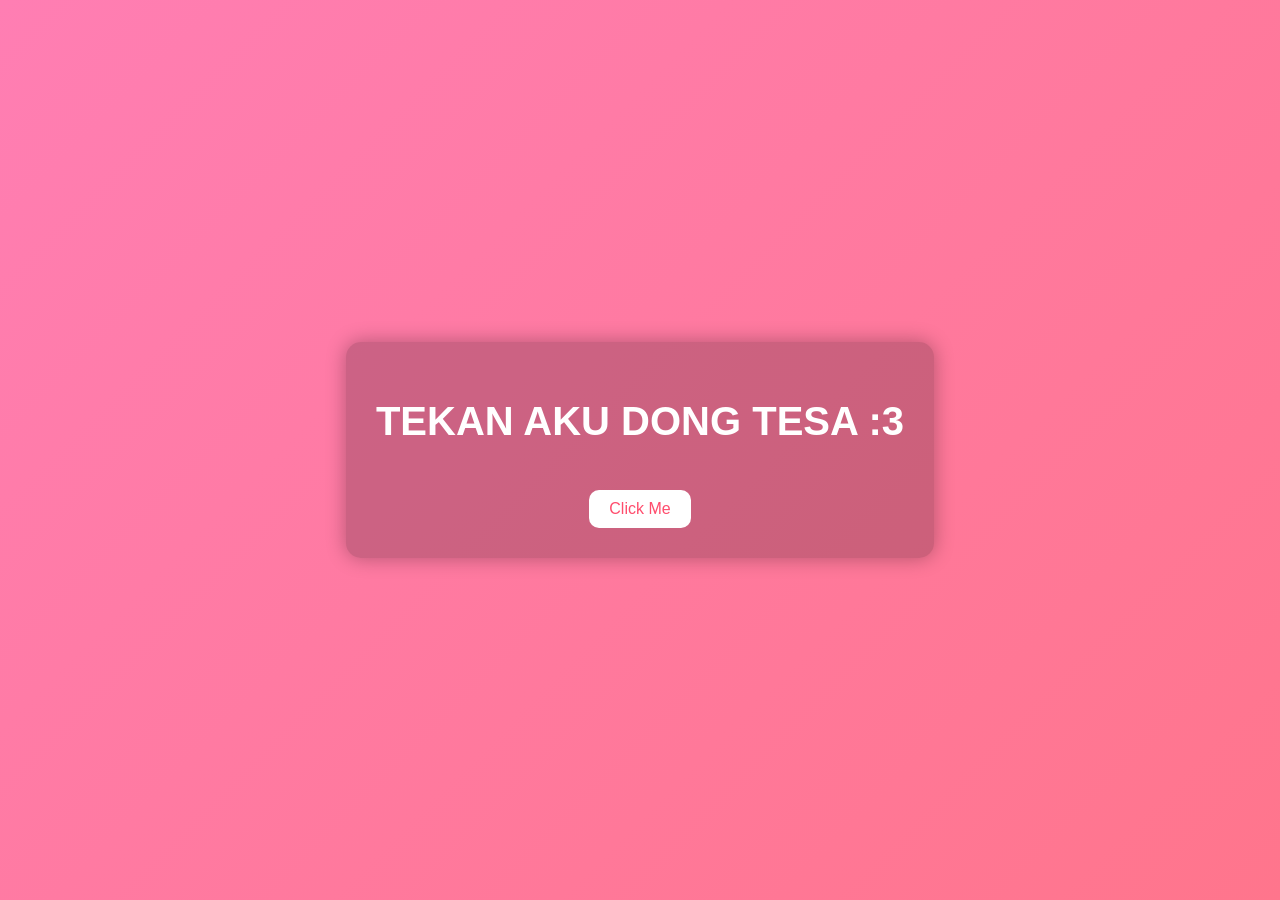
==== index.html @ 928fe213 "Rename tesyalaa.html to index.html" ====
<!DOCTYPE html>
<html lang="en">
<head>
  <meta charset="UTF-8">
  <title>For You ❤️</title>
  <style>
    body {
      margin: 0;
      height: 100vh;
      display: flex;
      justify-content: center;
      align-items: center;
      background: linear-gradient(135deg, #ff7eb3, #ff758c);
      font-family: Arial, sans-serif;
      color: white;
      text-align: center;
    }

    .box {
      background: rgba(0,0,0,0.2);
      padding: 30px;
      border-radius: 15px;
      box-shadow: 0 0 20px rgba(0,0,0,0.3);
    }

    h1 {
      font-size: 2.5em;
    }

    button {
      margin-top: 20px;
      padding: 10px 20px;
      border: none;
      border-radius: 10px;
      background: white;
      color: #ff4d6d;
      font-size: 16px;
      cursor: pointer;
    }

    button:hover {
      background: #ffe0e6;
    }
  </style>
</head>
<body>

  <div class="box">
    <h1 id="text">TEKAN AKU DONG TESA :3</h1>
    <button onclick="gombal()">Click Me</button>
  </div>

  <script>
  let index = 0;

  function gombal() {
    const lines = [
      "Tesyalaa, kamu cantik banget hari ini!",
      "Terimakasih ya sudah menemani aku jalan tadi, aku senang banget bisa jalan sama kamu",
      "Semoga kita bisa jalan-jalan lagi yaa",
      "Jangan bosan-bosan yaa",
      "Aku harap kita bisa terus seperti ini!",
      "goodnight tesyalaa <3"
    ];

    document.getElementById("text").innerText = lines[index];

    index++;

    // kalau sudah sampai akhir, ulang dari awal
    if (index >= lines.length) {
      index = 0;
    }
  }
</script>
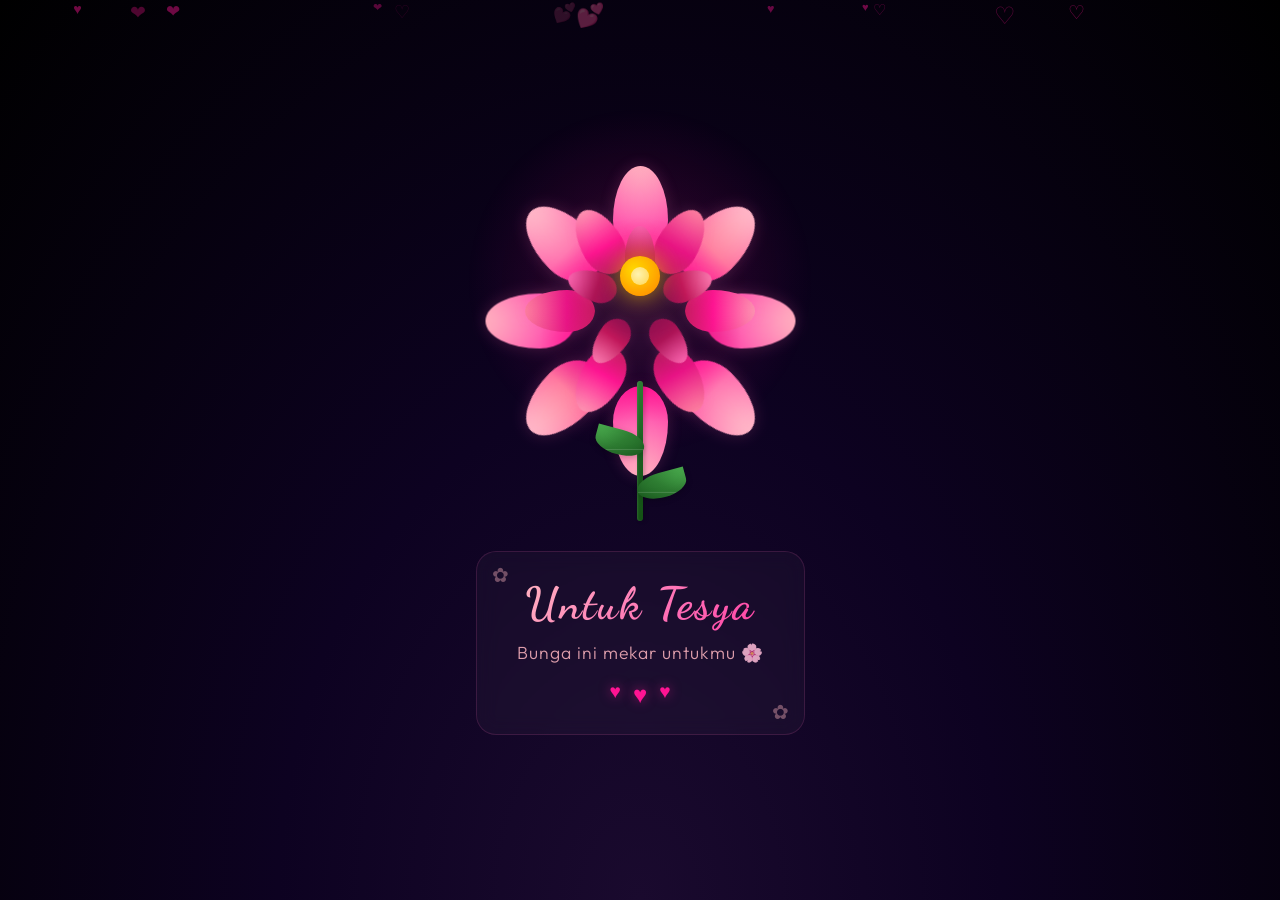
==== commit ee8d04ed: "Add files via upload" ====
--- a/index.html
+++ b/index.html
@@ -1,75 +1,91 @@
-<!DOCTYPE html>
-<html lang="en">
-<head>
-  <meta charset="UTF-8">
-  <title>For You ❤️</title>
-  <style>
-    body {
-      margin: 0;
-      height: 100vh;
-      display: flex;
-      justify-content: center;
-      align-items: center;
-      background: linear-gradient(135deg, #ff7eb3, #ff758c);
-      font-family: Arial, sans-serif;
-      color: white;
-      text-align: center;
-    }
-
-    .box {
-      background: rgba(0,0,0,0.2);
-      padding: 30px;
-      border-radius: 15px;
-      box-shadow: 0 0 20px rgba(0,0,0,0.3);
-    }
-
-    h1 {
-      font-size: 2.5em;
-    }
-
-    button {
-      margin-top: 20px;
-      padding: 10px 20px;
-      border: none;
-      border-radius: 10px;
-      background: white;
-      color: #ff4d6d;
-      font-size: 16px;
-      cursor: pointer;
-    }
-
-    button:hover {
-      background: #ffe0e6;
-    }
-  </style>
-</head>
-<body>
-
-  <div class="box">
-    <h1 id="text">TEKAN AKU DONG TESA :3</h1>
-    <button onclick="gombal()">Click Me</button>
-  </div>
-
-  <script>
-  let index = 0;
-
-  function gombal() {
-    const lines = [
-      "Tesyalaa, kamu cantik banget hari ini!",
-      "Terimakasih ya sudah menemani aku jalan tadi, aku senang banget bisa jalan sama kamu",
-      "Semoga kita bisa jalan-jalan lagi yaa",
-      "Jangan bosan-bosan yaa",
-      "Aku harap kita bisa terus seperti ini!",
-      "goodnight tesyalaa <3"
-    ];
-
-    document.getElementById("text").innerText = lines[index];
-
-    index++;
-
-    // kalau sudah sampai akhir, ulang dari awal
-    if (index >= lines.length) {
-      index = 0;
-    }
-  }
-</script>
+<!DOCTYPE html>
+<html lang="id">
+<head>
+    <meta charset="UTF-8">
+    <meta name="viewport" content="width=device-width, initial-scale=1.0">
+    <title>Bunga untuk Tesya 🌸</title>
+    <link href="https://fonts.googleapis.com/css2?family=Dancing+Script:wght@400;700&family=Outfit:wght@300;400;600&display=swap" rel="stylesheet">
+    <link rel="stylesheet" href="style.css">
+</head>
+<body>
+    <div class="background-particles" id="particles"></div>
+    
+    <div class="falling-petals" id="fallingPetals"></div>
+
+    <div class="main-container">
+        <!-- Glowing aura behind the flower -->
+        <div class="flower-glow"></div>
+
+        <!-- The Flower -->
+        <div class="flower-wrapper" id="flowerWrapper">
+            <div class="flower">
+                <!-- Outer petals layer -->
+                <div class="petal-layer outer-layer">
+                    <div class="petal petal-1"></div>
+                    <div class="petal petal-2"></div>
+                    <div class="petal petal-3"></div>
+                    <div class="petal petal-4"></div>
+                    <div class="petal petal-5"></div>
+                    <div class="petal petal-6"></div>
+                    <div class="petal petal-7"></div>
+                    <div class="petal petal-8"></div>
+                </div>
+                <!-- Middle petals layer -->
+                <div class="petal-layer middle-layer">
+                    <div class="petal mid-petal mid-1"></div>
+                    <div class="petal mid-petal mid-2"></div>
+                    <div class="petal mid-petal mid-3"></div>
+                    <div class="petal mid-petal mid-4"></div>
+                    <div class="petal mid-petal mid-5"></div>
+                    <div class="petal mid-petal mid-6"></div>
+                </div>
+                <!-- Inner petals layer -->
+                <div class="petal-layer inner-layer">
+                    <div class="petal inner-petal inner-1"></div>
+                    <div class="petal inner-petal inner-2"></div>
+                    <div class="petal inner-petal inner-3"></div>
+                    <div class="petal inner-petal inner-4"></div>
+                    <div class="petal inner-petal inner-5"></div>
+                </div>
+                <!-- Center of the flower -->
+                <div class="flower-center">
+                    <div class="center-inner"></div>
+                    <div class="center-sparkle s1"></div>
+                    <div class="center-sparkle s2"></div>
+                    <div class="center-sparkle s3"></div>
+                    <div class="center-sparkle s4"></div>
+                </div>
+            </div>
+
+            <!-- Stem -->
+            <div class="stem-container">
+                <div class="stem"></div>
+                <div class="leaf leaf-left">
+                    <div class="leaf-vein"></div>
+                </div>
+                <div class="leaf leaf-right">
+                    <div class="leaf-vein"></div>
+                </div>
+            </div>
+        </div>
+
+        <!-- Message -->
+        <div class="message-container" id="message">
+            <div class="message-decoration left">✿</div>
+            <h1 class="title">Untuk Tesya</h1>
+            <p class="subtitle">Bunga ini mekar untukmu &#x1F338;</p>
+            <div class="heart-line">
+                <span class="heart">♥</span>
+                <span class="heart">♥</span>
+                <span class="heart">♥</span>
+            </div>
+            <div class="message-decoration right">✿</div>
+        </div>
+    </div>
+
+    <!-- Floating hearts -->
+    <div class="floating-hearts" id="floatingHearts"></div>
+
+    <script src="script.js"></script>
+</body>
+</html>
--- a/style.css
+++ b/style.css
@@ -0,0 +1,725 @@
+/* ===== RESET & BASE ===== */
+*, *::before, *::after {
+    margin: 0;
+    padding: 0;
+    box-sizing: border-box;
+}
+
+html, body {
+    width: 100%;
+    height: 100%;
+    overflow: hidden;
+    font-family: 'Outfit', sans-serif;
+}
+
+body {
+    display: flex;
+    align-items: center;
+    justify-content: center;
+    background: radial-gradient(ellipse at 50% 100%, #1a0a2e 0%, #0d0221 40%, #000000 100%);
+    position: relative;
+}
+
+/* ===== BACKGROUND PARTICLES ===== */
+.background-particles {
+    position: fixed;
+    inset: 0;
+    pointer-events: none;
+    z-index: 0;
+}
+
+.particle {
+    position: absolute;
+    border-radius: 50%;
+    background: radial-gradient(circle, rgba(255, 182, 193, 0.8), transparent);
+    animation: floatParticle linear infinite;
+    pointer-events: none;
+}
+
+@keyframes floatParticle {
+    0% {
+        transform: translateY(0) translateX(0) scale(1);
+        opacity: 0;
+    }
+    10% {
+        opacity: 1;
+    }
+    90% {
+        opacity: 1;
+    }
+    100% {
+        transform: translateY(-100vh) translateX(50px) scale(0);
+        opacity: 0;
+    }
+}
+
+/* ===== FALLING PETALS ===== */
+.falling-petals {
+    position: fixed;
+    inset: 0;
+    pointer-events: none;
+    z-index: 5;
+}
+
+.falling-petal {
+    position: absolute;
+    width: 15px;
+    height: 20px;
+    background: radial-gradient(ellipse at 30% 30%, #ffb6c1, #ff69b4);
+    border-radius: 50% 50% 50% 50% / 60% 60% 40% 40%;
+    opacity: 0;
+    animation: petalFall linear infinite;
+    filter: blur(0.5px);
+    box-shadow: 0 0 6px rgba(255, 105, 180, 0.3);
+}
+
+@keyframes petalFall {
+    0% {
+        transform: translateY(-20px) rotate(0deg) scale(0.8);
+        opacity: 0;
+    }
+    5% {
+        opacity: 0.9;
+    }
+    50% {
+        transform: translateY(50vh) rotate(180deg) translateX(30px) scale(1);
+        opacity: 0.7;
+    }
+    100% {
+        transform: translateY(105vh) rotate(360deg) translateX(-20px) scale(0.6);
+        opacity: 0;
+    }
+}
+
+/* ===== MAIN CONTAINER ===== */
+.main-container {
+    display: flex;
+    flex-direction: column;
+    align-items: center;
+    position: relative;
+    z-index: 2;
+    animation: fadeInUp 2s ease-out;
+}
+
+@keyframes fadeInUp {
+    from {
+        opacity: 0;
+        transform: translateY(40px);
+    }
+    to {
+        opacity: 1;
+        transform: translateY(0);
+    }
+}
+
+/* ===== FLOWER GLOW ===== */
+.flower-glow {
+    position: absolute;
+    top: -60px;
+    width: 350px;
+    height: 350px;
+    border-radius: 50%;
+    background: radial-gradient(circle, rgba(255, 105, 180, 0.2) 0%, rgba(255, 20, 147, 0.08) 40%, transparent 70%);
+    animation: glowPulse 3s ease-in-out infinite;
+    pointer-events: none;
+    z-index: 0;
+}
+
+@keyframes glowPulse {
+    0%, 100% {
+        transform: scale(1);
+        opacity: 0.6;
+    }
+    50% {
+        transform: scale(1.15);
+        opacity: 1;
+    }
+}
+
+/* ===== FLOWER WRAPPER ===== */
+.flower-wrapper {
+    position: relative;
+    display: flex;
+    flex-direction: column;
+    align-items: center;
+    z-index: 2;
+    cursor: pointer;
+    transition: transform 0.3s ease;
+}
+
+.flower-wrapper:hover {
+    transform: scale(1.05);
+}
+
+/* ===== FLOWER ===== */
+.flower {
+    position: relative;
+    width: 220px;
+    height: 220px;
+    display: flex;
+    align-items: center;
+    justify-content: center;
+    animation: flowerSway 4s ease-in-out infinite;
+}
+
+@keyframes flowerSway {
+    0%, 100% { transform: rotate(-2deg); }
+    50% { transform: rotate(2deg); }
+}
+
+/* ===== PETAL LAYERS ===== */
+.petal-layer {
+    position: absolute;
+    width: 100%;
+    height: 100%;
+    display: flex;
+    align-items: center;
+    justify-content: center;
+}
+
+/* ----- Outer Petals ----- */
+.outer-layer .petal {
+    position: absolute;
+    width: 55px;
+    height: 90px;
+    border-radius: 50% 50% 50% 50% / 60% 60% 40% 40%;
+    transform-origin: center bottom;
+    animation: bloomOuter 2.5s ease-out forwards;
+    opacity: 0;
+    box-shadow: 
+        inset 0 -15px 25px rgba(255, 20, 147, 0.3),
+        0 0 15px rgba(255, 105, 180, 0.2);
+}
+
+.petal-1 {
+    background: linear-gradient(180deg, #ffb6c1 0%, #ff69b4 60%, #ff1493 100%);
+    animation-delay: 0.3s !important;
+}
+.petal-2 {
+    background: linear-gradient(180deg, #ffc0cb 0%, #ff85a2 60%, #ff1493 100%);
+    animation-delay: 0.45s !important;
+}
+.petal-3 {
+    background: linear-gradient(180deg, #ffb6c1 0%, #ff69b4 60%, #e91386 100%);
+    animation-delay: 0.6s !important;
+}
+.petal-4 {
+    background: linear-gradient(180deg, #ffc0cb 0%, #ff7eb3 60%, #ff1493 100%);
+    animation-delay: 0.75s !important;
+}
+.petal-5 {
+    background: linear-gradient(180deg, #ffb6c1 0%, #ff69b4 60%, #ff1493 100%);
+    animation-delay: 0.9s !important;
+}
+.petal-6 {
+    background: linear-gradient(180deg, #ffc0cb 0%, #ff85a2 60%, #e91386 100%);
+    animation-delay: 1.05s !important;
+}
+.petal-7 {
+    background: linear-gradient(180deg, #ffb6c1 0%, #ff69b4 60%, #ff1493 100%);
+    animation-delay: 1.2s !important;
+}
+.petal-8 {
+    background: linear-gradient(180deg, #ffc0cb 0%, #ff7eb3 60%, #ff1493 100%);
+    animation-delay: 1.35s !important;
+}
+
+.petal-1 { --rotate: 0deg; }
+.petal-2 { --rotate: 45deg; }
+.petal-3 { --rotate: 90deg; }
+.petal-4 { --rotate: 135deg; }
+.petal-5 { --rotate: 180deg; }
+.petal-6 { --rotate: 225deg; }
+.petal-7 { --rotate: 270deg; }
+.petal-8 { --rotate: 315deg; }
+
+@keyframes bloomOuter {
+    0% {
+        opacity: 0;
+        transform: rotate(var(--rotate)) translateY(0) scale(0.2);
+    }
+    60% {
+        opacity: 1;
+        transform: rotate(var(--rotate)) translateY(-70px) scale(1.1);
+    }
+    100% {
+        opacity: 1;
+        transform: rotate(var(--rotate)) translateY(-65px) scale(1);
+    }
+}
+
+/* ----- Middle Petals ----- */
+.middle-layer .mid-petal {
+    position: absolute;
+    width: 42px;
+    height: 70px;
+    border-radius: 50% 50% 50% 50% / 60% 60% 40% 40%;
+    transform-origin: center bottom;
+    animation: bloomMiddle 2s ease-out forwards;
+    opacity: 0;
+    box-shadow: 
+        inset 0 -10px 20px rgba(219, 39, 119, 0.3),
+        0 0 12px rgba(255, 105, 180, 0.15);
+}
+
+.mid-1 {
+    background: linear-gradient(180deg, #ff85a2 0%, #e91386 60%, #c2185b 100%);
+    --rotate: 30deg;
+    animation-delay: 1.4s !important;
+}
+.mid-2 {
+    background: linear-gradient(180deg, #ff9bb5 0%, #ff1493 60%, #c2185b 100%);
+    --rotate: 90deg;
+    animation-delay: 1.55s !important;
+}
+.mid-3 {
+    background: linear-gradient(180deg, #ff85a2 0%, #e91386 60%, #ad1457 100%);
+    --rotate: 150deg;
+    animation-delay: 1.7s !important;
+}
+.mid-4 {
+    background: linear-gradient(180deg, #ff9bb5 0%, #ff1493 60%, #c2185b 100%);
+    --rotate: 210deg;
+    animation-delay: 1.85s !important;
+}
+.mid-5 {
+    background: linear-gradient(180deg, #ff85a2 0%, #e91386 60%, #c2185b 100%);
+    --rotate: 270deg;
+    animation-delay: 2.0s !important;
+}
+.mid-6 {
+    background: linear-gradient(180deg, #ff9bb5 0%, #ff1493 60%, #ad1457 100%);
+    --rotate: 330deg;
+    animation-delay: 2.15s !important;
+}
+
+@keyframes bloomMiddle {
+    0% {
+        opacity: 0;
+        transform: rotate(var(--rotate)) translateY(0) scale(0.2);
+    }
+    60% {
+        opacity: 1;
+        transform: rotate(var(--rotate)) translateY(-48px) scale(1.1);
+    }
+    100% {
+        opacity: 1;
+        transform: rotate(var(--rotate)) translateY(-45px) scale(1);
+    }
+}
+
+/* ----- Inner Petals ----- */
+.inner-layer .inner-petal {
+    position: absolute;
+    width: 30px;
+    height: 50px;
+    border-radius: 50% 50% 50% 50% / 65% 65% 35% 35%;
+    transform-origin: center bottom;
+    animation: bloomInner 1.8s ease-out forwards;
+    opacity: 0;
+    box-shadow: 
+        inset 0 -8px 15px rgba(173, 20, 87, 0.3),
+        0 0 10px rgba(255, 105, 180, 0.1);
+}
+
+.inner-1 {
+    background: linear-gradient(180deg, #ff69b4 0%, #c2185b 60%, #880e4f 100%);
+    --rotate: 0deg;
+    animation-delay: 2.2s !important;
+}
+.inner-2 {
+    background: linear-gradient(180deg, #ff7eb3 0%, #c2185b 60%, #880e4f 100%);
+    --rotate: 72deg;
+    animation-delay: 2.35s !important;
+}
+.inner-3 {
+    background: linear-gradient(180deg, #ff69b4 0%, #ad1457 60%, #880e4f 100%);
+    --rotate: 144deg;
+    animation-delay: 2.5s !important;
+}
+.inner-4 {
+    background: linear-gradient(180deg, #ff7eb3 0%, #c2185b 60%, #880e4f 100%);
+    --rotate: 216deg;
+    animation-delay: 2.65s !important;
+}
+.inner-5 {
+    background: linear-gradient(180deg, #ff69b4 0%, #ad1457 60%, #880e4f 100%);
+    --rotate: 288deg;
+    animation-delay: 2.8s !important;
+}
+
+@keyframes bloomInner {
+    0% {
+        opacity: 0;
+        transform: rotate(var(--rotate)) translateY(0) scale(0.2);
+    }
+    60% {
+        opacity: 1;
+        transform: rotate(var(--rotate)) translateY(-28px) scale(1.1);
+    }
+    100% {
+        opacity: 1;
+        transform: rotate(var(--rotate)) translateY(-25px) scale(1);
+    }
+}
+
+/* ===== FLOWER CENTER ===== */
+.flower-center {
+    position: absolute;
+    width: 40px;
+    height: 40px;
+    border-radius: 50%;
+    background: radial-gradient(circle at 35% 35%, #ffd700, #ffb300, #ff8f00);
+    z-index: 10;
+    animation: centerAppear 1s ease-out 2.8s forwards;
+    opacity: 0;
+    box-shadow: 
+        0 0 20px rgba(255, 215, 0, 0.5),
+        0 0 40px rgba(255, 179, 0, 0.3),
+        inset 0 -5px 10px rgba(255, 143, 0, 0.4);
+}
+
+.center-inner {
+    position: absolute;
+    top: 50%;
+    left: 50%;
+    width: 18px;
+    height: 18px;
+    border-radius: 50%;
+    background: radial-gradient(circle at 40% 40%, #fff3b0, #ffd54f);
+    transform: translate(-50%, -50%);
+}
+
+@keyframes centerAppear {
+    0% {
+        opacity: 0;
+        transform: scale(0);
+    }
+    70% {
+        opacity: 1;
+        transform: scale(1.2);
+    }
+    100% {
+        opacity: 1;
+        transform: scale(1);
+    }
+}
+
+/* Center sparkles */
+.center-sparkle {
+    position: absolute;
+    width: 4px;
+    height: 4px;
+    border-radius: 50%;
+    background: #fff;
+    opacity: 0;
+    animation: sparkle 2s ease-in-out infinite;
+}
+
+.s1 { top: 2px; left: 10px; animation-delay: 3.2s; }
+.s2 { top: 10px; right: 2px; animation-delay: 3.5s; }
+.s3 { bottom: 5px; left: 5px; animation-delay: 3.8s; }
+.s4 { top: 15px; left: 18px; animation-delay: 4.0s; }
+
+@keyframes sparkle {
+    0%, 100% { opacity: 0; transform: scale(0); }
+    50% { opacity: 1; transform: scale(1.5); }
+}
+
+/* ===== STEM ===== */
+.stem-container {
+    position: relative;
+    width: 8px;
+    height: 140px;
+    margin-top: -5px;
+}
+
+.stem {
+    width: 6px;
+    height: 0;
+    margin: 0 auto;
+    background: linear-gradient(180deg, #2e7d32, #1b5e20, #145214);
+    border-radius: 3px;
+    animation: growStem 1.5s ease-out 0.1s forwards;
+    box-shadow: 
+        2px 0 4px rgba(0, 0, 0, 0.2),
+        inset 1px 0 2px rgba(255, 255, 255, 0.1);
+}
+
+@keyframes growStem {
+    0% {
+        height: 0;
+    }
+    100% {
+        height: 140px;
+    }
+}
+
+/* ===== LEAVES ===== */
+.leaf {
+    position: absolute;
+    width: 50px;
+    height: 25px;
+    border-radius: 50% 50% 50% 0 / 50% 50% 50% 0;
+    transform-origin: right center;
+    opacity: 0;
+    overflow: hidden;
+}
+
+.leaf-vein {
+    position: absolute;
+    top: 50%;
+    width: 80%;
+    height: 1px;
+    background: rgba(255, 255, 255, 0.15);
+}
+
+.leaf-left {
+    left: -42px;
+    top: 55px;
+    background: linear-gradient(135deg, #4caf50 0%, #2e7d32 50%, #1b5e20 100%);
+    transform: rotate(15deg) scale(0);
+    animation: leafGrowLeft 1s ease-out 1.2s forwards;
+    border-radius: 0 50% 50% 50% / 0 50% 50% 50%;
+    box-shadow: 
+        0 2px 6px rgba(0, 0, 0, 0.2),
+        inset 0 -3px 8px rgba(0, 0, 0, 0.1);
+}
+
+.leaf-left .leaf-vein {
+    right: 0;
+    transform-origin: right;
+    transform: rotate(-15deg);
+}
+
+.leaf-right {
+    right: -42px;
+    top: 85px;
+    background: linear-gradient(225deg, #4caf50 0%, #2e7d32 50%, #1b5e20 100%);
+    transform: rotate(-15deg) scale(0);
+    animation: leafGrowRight 1s ease-out 1.5s forwards;
+    border-radius: 50% 0 50% 50% / 50% 0 50% 50%;
+    box-shadow: 
+        0 2px 6px rgba(0, 0, 0, 0.2),
+        inset 0 -3px 8px rgba(0, 0, 0, 0.1);
+}
+
+.leaf-right .leaf-vein {
+    left: 0;
+    transform-origin: left;
+    transform: rotate(15deg);
+}
+
+@keyframes leafGrowLeft {
+    0% {
+        opacity: 0;
+        transform: rotate(15deg) scale(0);
+    }
+    100% {
+        opacity: 1;
+        transform: rotate(15deg) scale(1);
+    }
+}
+
+@keyframes leafGrowRight {
+    0% {
+        opacity: 0;
+        transform: rotate(-15deg) scale(0);
+    }
+    100% {
+        opacity: 1;
+        transform: rotate(-15deg) scale(1);
+    }
+}
+
+/* ===== MESSAGE ===== */
+.message-container {
+    text-align: center;
+    margin-top: 30px;
+    opacity: 0;
+    animation: messageAppear 1.5s ease-out 3.5s forwards;
+    position: relative;
+    padding: 25px 40px;
+    background: rgba(255, 255, 255, 0.03);
+    border-radius: 20px;
+    border: 1px solid rgba(255, 105, 180, 0.15);
+    backdrop-filter: blur(10px);
+}
+
+.message-decoration {
+    position: absolute;
+    font-size: 20px;
+    color: rgba(255, 182, 193, 0.4);
+    animation: decorSpin 8s linear infinite;
+}
+
+.message-decoration.left {
+    top: 10px;
+    left: 15px;
+}
+
+.message-decoration.right {
+    bottom: 10px;
+    right: 15px;
+    animation-direction: reverse;
+}
+
+@keyframes decorSpin {
+    from { transform: rotate(0deg); }
+    to { transform: rotate(360deg); }
+}
+
+@keyframes messageAppear {
+    0% {
+        opacity: 0;
+        transform: translateY(20px);
+    }
+    100% {
+        opacity: 1;
+        transform: translateY(0);
+    }
+}
+
+.title {
+    font-family: 'Dancing Script', cursive;
+    font-size: 2.8rem;
+    font-weight: 700;
+    background: linear-gradient(135deg, #ffb6c1, #ff69b4, #ff1493, #ffb6c1);
+    background-size: 200% 200%;
+    -webkit-background-clip: text;
+    -webkit-text-fill-color: transparent;
+    background-clip: text;
+    animation: gradientShift 4s ease-in-out infinite;
+    text-shadow: none;
+    letter-spacing: 2px;
+}
+
+@keyframes gradientShift {
+    0%, 100% { background-position: 0% 50%; }
+    50% { background-position: 100% 50%; }
+}
+
+.subtitle {
+    font-family: 'Outfit', sans-serif;
+    font-size: 1.1rem;
+    font-weight: 300;
+    color: rgba(255, 182, 193, 0.85);
+    margin-top: 10px;
+    letter-spacing: 1px;
+}
+
+.heart-line {
+    margin-top: 15px;
+    display: flex;
+    justify-content: center;
+    gap: 12px;
+}
+
+.heart {
+    color: #ff1493;
+    font-size: 1.2rem;
+    animation: heartBeat 1.5s ease-in-out infinite;
+    display: inline-block;
+    filter: drop-shadow(0 0 6px rgba(255, 20, 147, 0.5));
+}
+
+.heart:nth-child(2) {
+    animation-delay: 0.3s;
+    font-size: 1.5rem;
+}
+
+.heart:nth-child(3) {
+    animation-delay: 0.6s;
+}
+
+@keyframes heartBeat {
+    0%, 100% {
+        transform: scale(1);
+    }
+    25% {
+        transform: scale(1.3);
+    }
+    40% {
+        transform: scale(1);
+    }
+    60% {
+        transform: scale(1.2);
+    }
+}
+
+/* ===== FLOATING HEARTS ===== */
+.floating-hearts {
+    position: fixed;
+    inset: 0;
+    pointer-events: none;
+    z-index: 1;
+}
+
+.floating-heart {
+    position: absolute;
+    color: rgba(255, 20, 147, 0.4);
+    animation: floatHeart linear infinite;
+    pointer-events: none;
+}
+
+@keyframes floatHeart {
+    0% {
+        transform: translateY(100vh) rotate(0deg) scale(0);
+        opacity: 0;
+    }
+    10% {
+        opacity: 1;
+        transform: translateY(90vh) rotate(20deg) scale(1);
+    }
+    90% {
+        opacity: 0.6;
+    }
+    100% {
+        transform: translateY(-10vh) rotate(360deg) scale(0.5);
+        opacity: 0;
+    }
+}
+
+/* ===== RESPONSIVE ===== */
+@media (max-width: 480px) {
+    .flower {
+        width: 170px;
+        height: 170px;
+    }
+
+    .outer-layer .petal {
+        width: 42px;
+        height: 70px;
+    }
+
+    .middle-layer .mid-petal {
+        width: 32px;
+        height: 55px;
+    }
+
+    .inner-layer .inner-petal {
+        width: 24px;
+        height: 40px;
+    }
+
+    .flower-center {
+        width: 32px;
+        height: 32px;
+    }
+
+    .title {
+        font-size: 2rem;
+    }
+
+    .subtitle {
+        font-size: 0.95rem;
+    }
+
+    .stem-container {
+        height: 100px;
+    }
+
+    .message-container {
+        padding: 20px 25px;
+    }
+}
